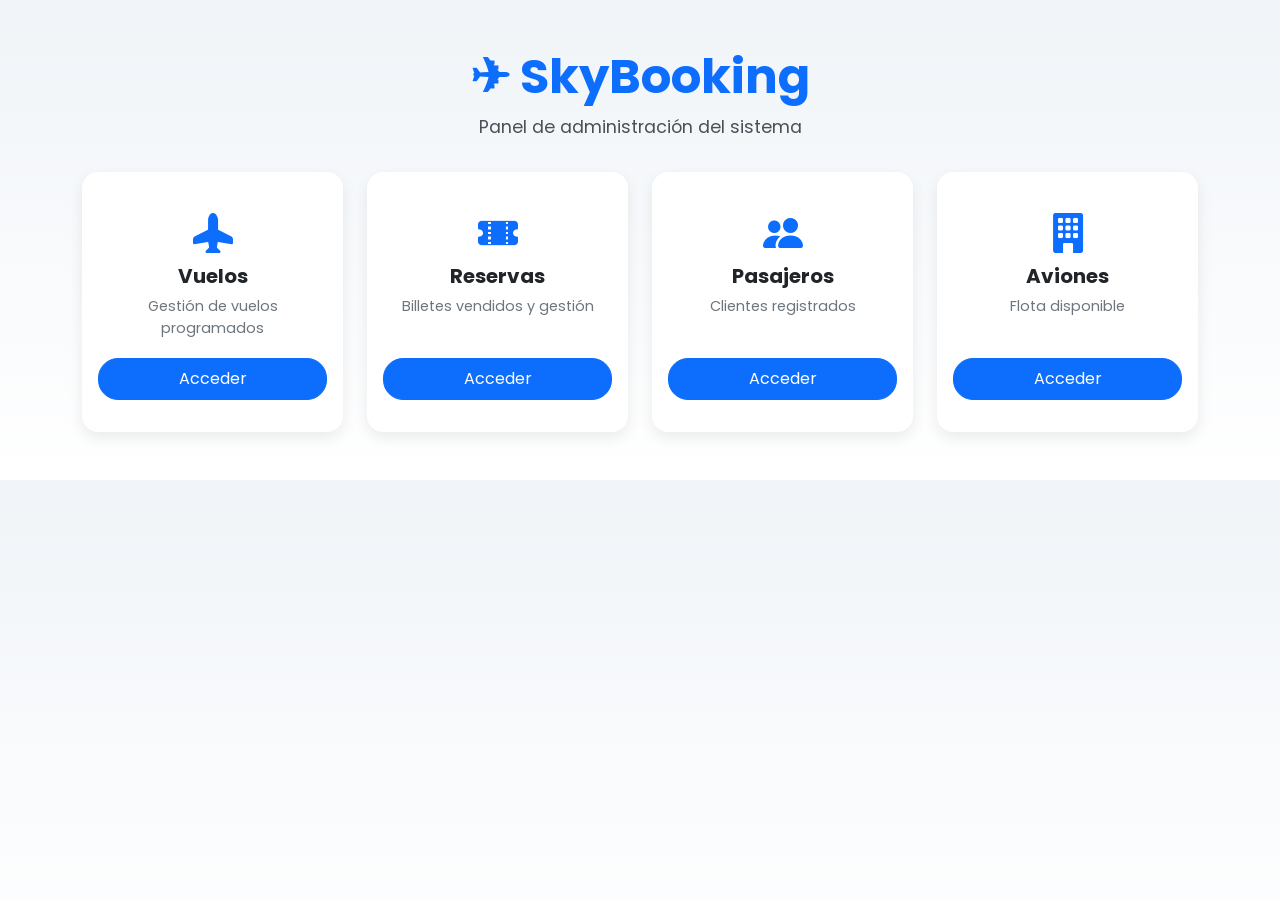
==== src/main/resources/templates/index.html @ 1887c72a "Pag web Index completa" ====
<!DOCTYPE html>
<html xmlns:th="http://www.thymeleaf.org">
<head>
    <meta charset="UTF-8">
    <title>SkyBooking - Panel Principal</title>

    <link href="https://cdn.jsdelivr.net/npm/bootstrap@5.3.2/dist/css/bootstrap.min.css" rel="stylesheet">
    <link rel="stylesheet" href="https://cdn.jsdelivr.net/npm/bootstrap-icons@1.10.5/font/bootstrap-icons.css">
    <link href="https://fonts.googleapis.com/css2?family=Poppins:wght@400;600;700&display=swap" rel="stylesheet">

    <style>
        body {
            background: linear-gradient(to bottom, #f0f4f8, #ffffff);
            font-family: 'Poppins', sans-serif;
        }

        .header-title {
            text-align: center;
            margin-bottom: 2rem;
        }

        .header-title h1 {
            font-size: 3rem;
            font-weight: 700;
            color: #0d6efd;
        }

        .header-title p {
            color: #495057;
            font-size: 1.1rem;
        }

        /* Tarjetas uniformes */
        .menu-card {
            border-radius: 1rem;
            padding: 2rem 1rem;
            text-align: center;
            background: #ffffff;
            box-shadow: 0 6px 15px rgba(0,0,0,0.08);
            transition: transform .2s, box-shadow .2s;

            /* 🔥 Fuerza el mismo tamaño para todas */
            min-height: 260px;
            display: flex;
            flex-direction: column;
            justify-content: space-between;
        }

        .menu-card:hover {
            transform: translateY(-5px);
            box-shadow: 0 10px 25px rgba(0,0,0,0.12);
        }

        .menu-card i {
            font-size: 2.5rem;
            color: #0d6efd;
            margin-bottom: 1rem;
        }

        .menu-card h5 {
            font-weight: 700;
            margin-bottom: .5rem;
        }

        .menu-card p {
            color: #6c757d;
            font-size: .9rem;
            margin-bottom: 1.2rem;
        }

        .btn-main {
            border-radius: 20px;
            padding: .5rem 1.5rem;
        }
    </style>
</head>

<body>
<div class="container py-5">

    <div class="header-title">
        <h1>✈ SkyBooking</h1>
        <p>Panel de administración del sistema</p>
    </div>

    <div class="row g-4 justify-content-center">

        <div class="col-6 col-md-3">
            <div class="menu-card">
                <div>
                    <i class="bi bi-airplane-fill"></i>
                    <h5>Vuelos</h5>
                    <p>Gestión de vuelos programados</p>
                </div>
                <a th:href="@{/web/vuelos}" class="btn btn-primary btn-main">Acceder</a>
            </div>
        </div>

        <div class="col-6 col-md-3">
            <div class="menu-card">
                <div>
                    <i class="bi bi-ticket-perforated-fill"></i>
                    <h5>Reservas</h5>
                    <p>Billetes vendidos y gestión</p>
                </div>
                <a th:href="@{/web/reservas}" class="btn btn-primary btn-main">Acceder</a>
            </div>
        </div>

        <div class="col-6 col-md-3">
            <div class="menu-card">
                <div>
                    <i class="bi bi-people-fill"></i>
                    <h5>Pasajeros</h5>
                    <p>Clientes registrados</p>
                </div>
                <a th:href="@{/web/pasajeros}" class="btn btn-primary btn-main">Acceder</a>
            </div>
        </div>

        <div class="col-6 col-md-3">
            <div class="menu-card">
                <div>
                    <i class="bi bi-building-fill"></i>
                    <h5>Aviones</h5>
                    <p>Flota disponible</p>
                </div>
                <a th:href="@{/web/aviones}" class="btn btn-primary btn-main">Acceder</a>
            </div>
        </div>

    </div>
</div>
</body>
</html>
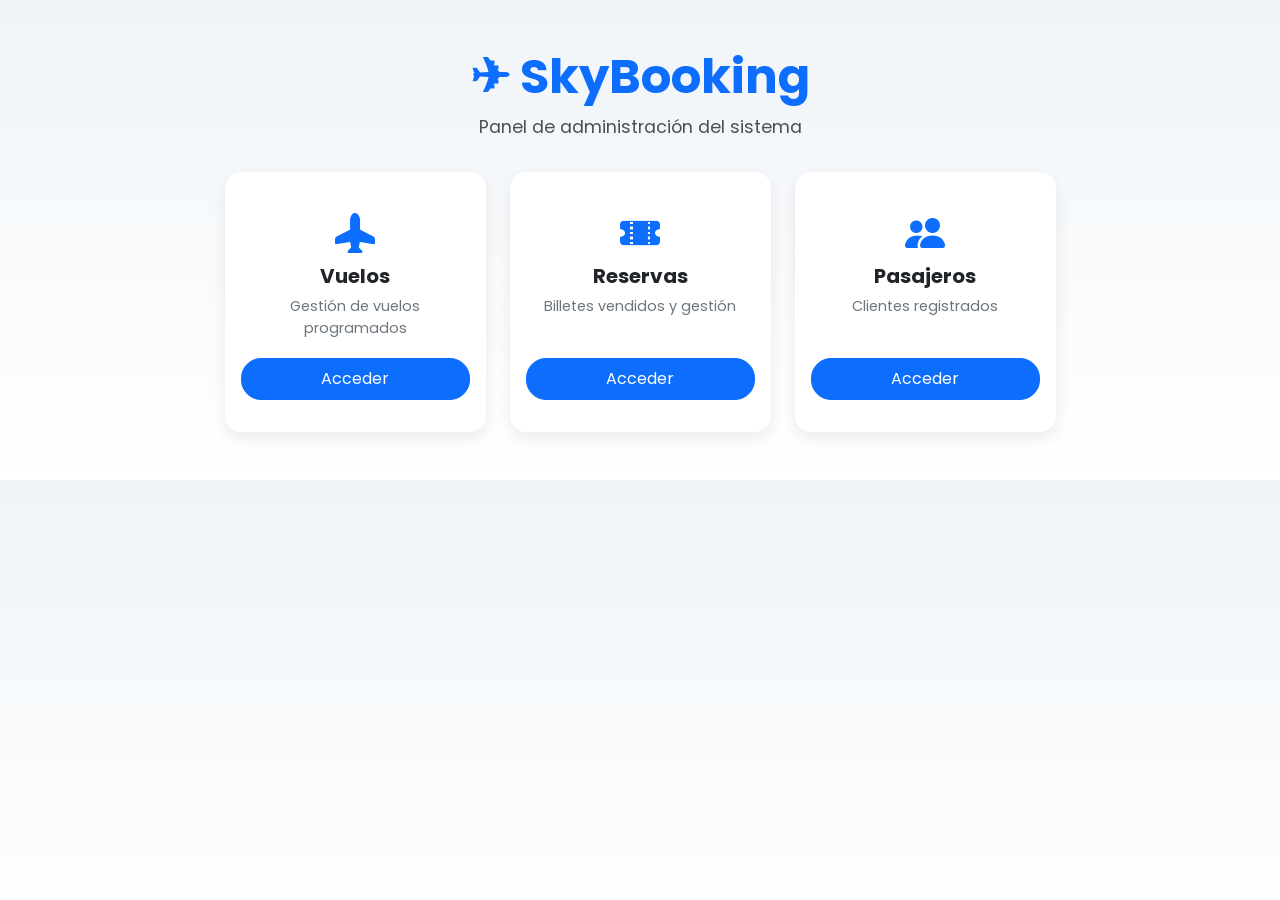
==== commit 20760115: "cambios de redirecciones y accesos" ====
--- a/src/main/resources/templates/index.html
+++ b/src/main/resources/templates/index.html
@@ -1,5 +1,6 @@
 <!DOCTYPE html>
-<html xmlns:th="http://www.thymeleaf.org">
+<html xmlns:th="http://www.thymeleaf.org"
+      xmlns:sec="http://www.thymeleaf.org/extras/spring-security">
 <head>
     <meta charset="UTF-8">
     <title>SkyBooking - Panel Principal</title>
@@ -76,6 +77,7 @@
 </head>
 
 <body>
+<div th:replace="fragments/header :: header"></div>
 <div class="container py-5">
 
     <div class="header-title">
@@ -118,16 +120,7 @@
             </div>
         </div>
 
-        <div class="col-6 col-md-3">
-            <div class="menu-card">
-                <div>
-                    <i class="bi bi-building-fill"></i>
-                    <h5>Aviones</h5>
-                    <p>Flota disponible</p>
-                </div>
-                <a th:href="@{/web/aviones}" class="btn btn-primary btn-main">Acceder</a>
-            </div>
-        </div>
+
 
     </div>
 </div>
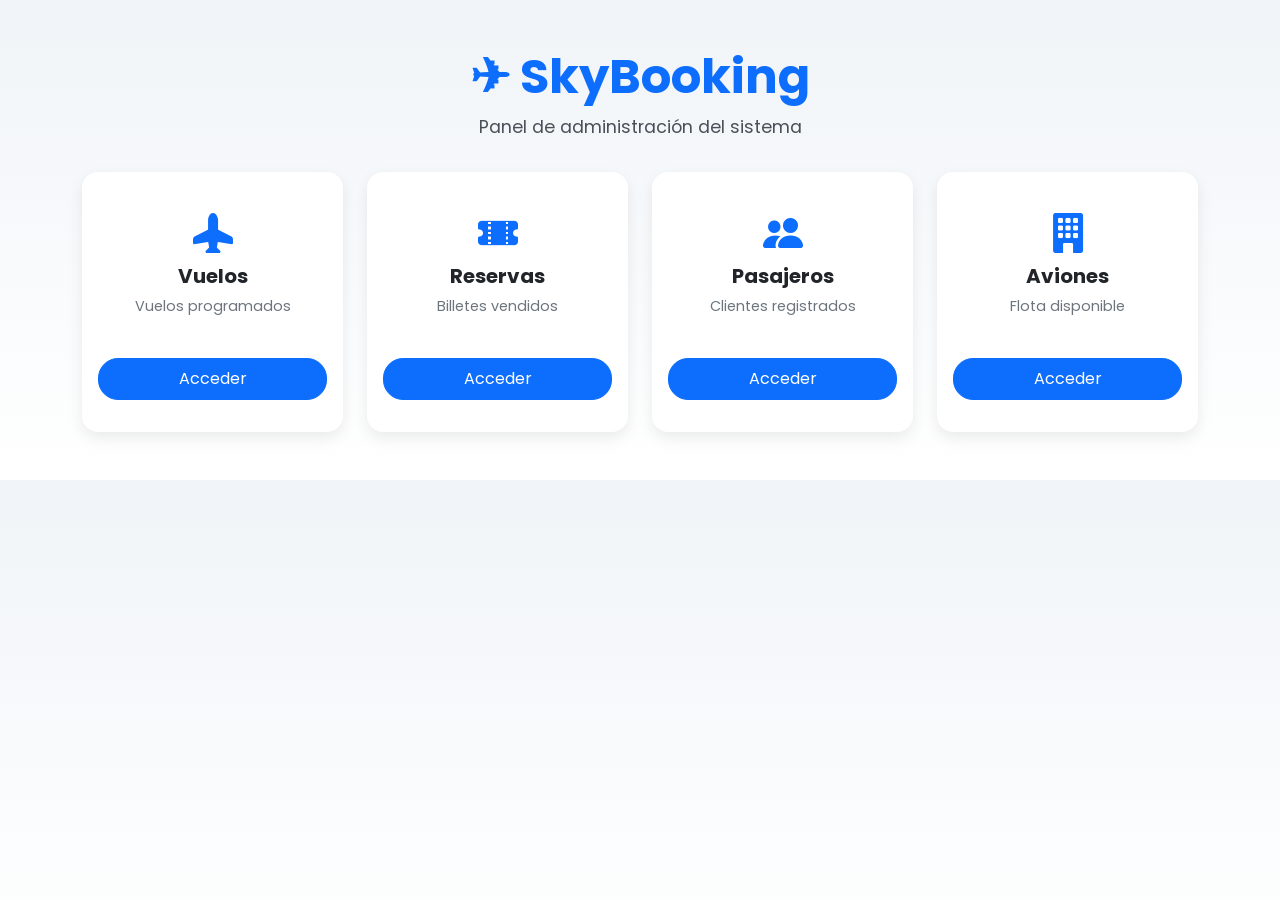
==== commit 49580ce6: "todas las redirecciones preparadas" ====
--- a/src/main/resources/templates/index.html
+++ b/src/main/resources/templates/index.html
@@ -92,7 +92,7 @@
                 <div>
                     <i class="bi bi-airplane-fill"></i>
                     <h5>Vuelos</h5>
-                    <p>Gestión de vuelos programados</p>
+                    <p>Vuelos programados</p>
                 </div>
                 <a th:href="@{/web/vuelos}" class="btn btn-primary btn-main">Acceder</a>
             </div>
@@ -103,7 +103,7 @@
                 <div>
                     <i class="bi bi-ticket-perforated-fill"></i>
                     <h5>Reservas</h5>
-                    <p>Billetes vendidos y gestión</p>
+                    <p>Billetes vendidos</p>
                 </div>
                 <a th:href="@{/web/reservas}" class="btn btn-primary btn-main">Acceder</a>
             </div>
@@ -120,7 +120,16 @@
             </div>
         </div>
 
-
+        <div class="col-6 col-md-3">
+            <div class="menu-card">
+                <div>
+                    <i class="bi bi-building-fill"></i>
+                    <h5>Aviones</h5>
+                    <p>Flota disponible</p>
+                </div>
+                <a th:href="@{/web/aviones}" class="btn btn-primary btn-main">Acceder</a>
+            </div>
+        </div>
 
     </div>
 </div>
